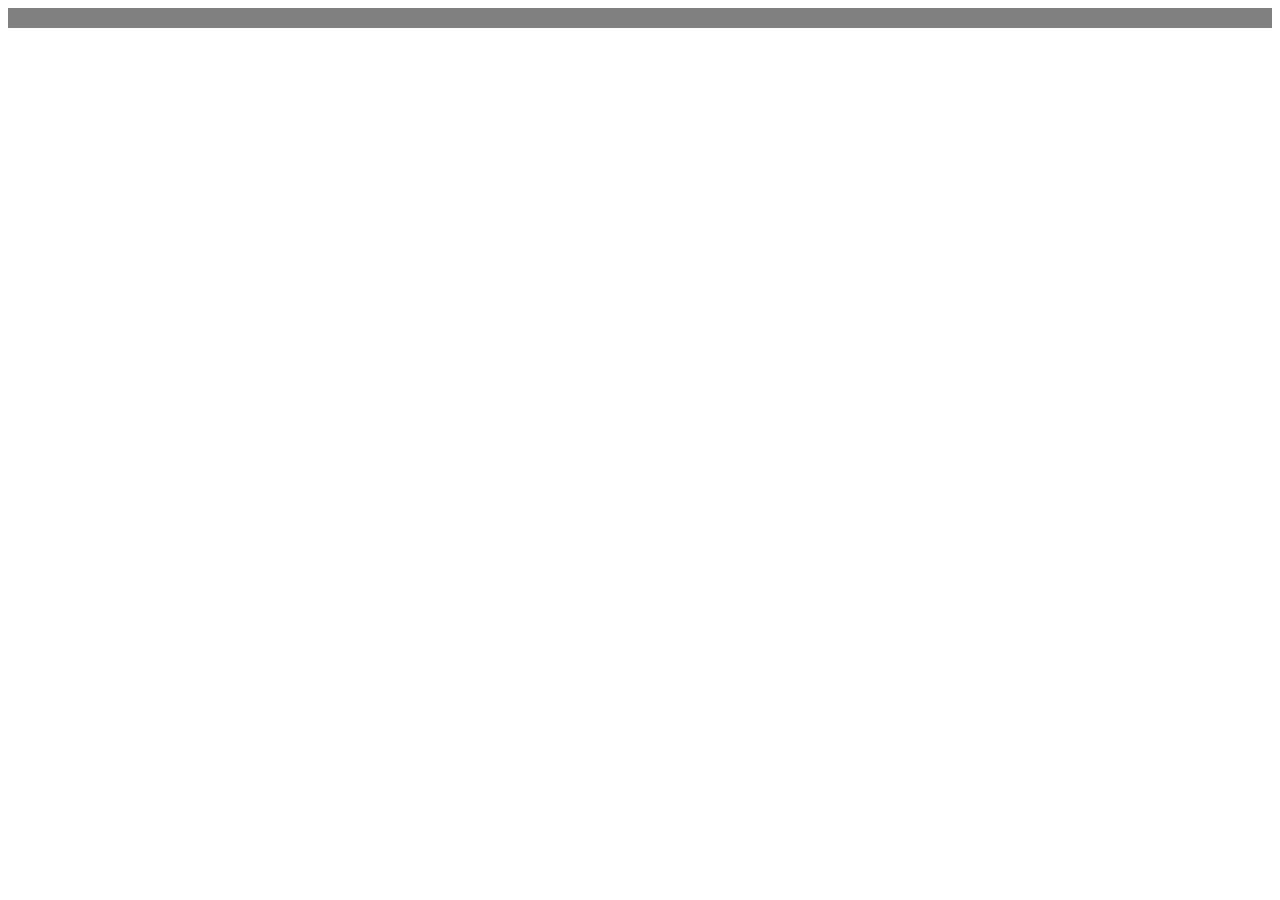
==== index.html @ 6a2b1675 "oijo" ====
<!doctype html>
<html>
<head>
<style>
	#box{
		background-color:gray;
		height:20px;
		overflow:hidden;
	}
	.a{
		background-color:red;
		width:0;
		height:20px;
		margin: 0 auto;
		transition:width .8s;
		-webkit-transition:width .8s;
	}
	#box:hover .a{
		width:100%;
		transition:width .8s;
		-webkit-transition:width .8s;
	}
</style>
</head>
<body>
<div id="box">
<div class="a"></div>
</div>
</body>
</html>
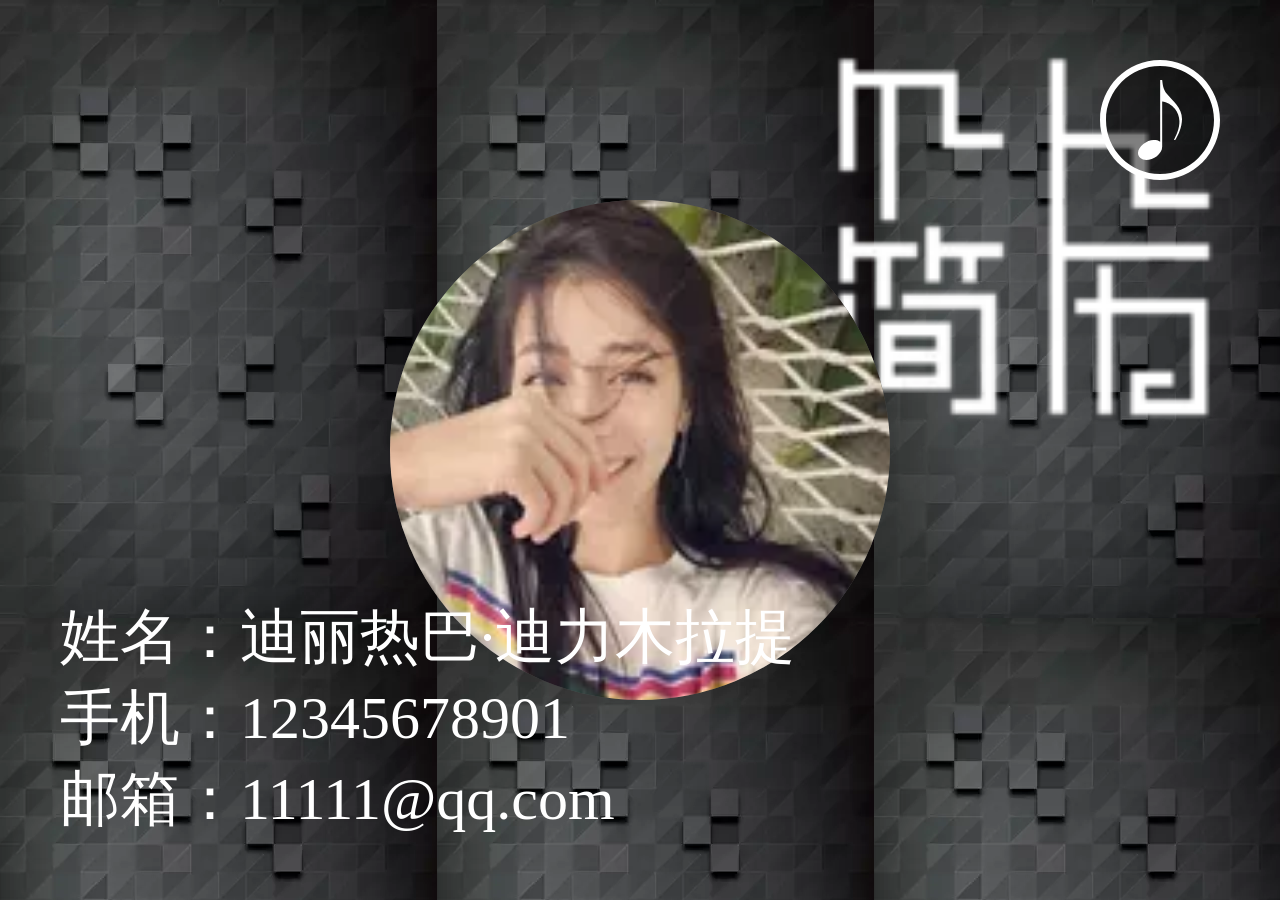
==== commit 09e5e141: "kk" ====
--- a/index.html
+++ b/index.html
@@ -1,32 +1,81 @@
-
-<!doctype html>
-<html>
+<!DOCTYPE html>
+<html lang="en">
 <head>
-<style>
-	#box{
-		background-color:gray;
-		height:20px;
-		overflow:hidden;
-	}
-	.a{
-		background-color:red;
-		width:0;
-		height:20px;
-		margin: 0 auto;
-		transition:width .8s;
-		-webkit-transition:width .8s;
-	}
-	#box:hover .a{
-		width:100%;
-		transition:width .8s;
-		-webkit-transition:width .8s;
-	}
-</style>
+    <meta charset="UTF-8">
+    <meta name="viewport" content="width=device-width, initial-scale=1.0">
+    <meta http-equiv="X-UA-Compatible" content="ie=edge">
+    <title>个人简历</title>
+    <link rel="stylesheet" href="./css/index.css">
+    <script>
+        let w = document.documentElement.clientWidth || document.body.clientWidth;
+        // w/640 = x/100
+        document.documentElement.style.fontSize = w/640*100 + 'px';
+    </script>
 </head>
 <body>
-<div id="box">
-<div class="a"></div>
-</div>
+    <div>
+        <div class="bgmIcon">
+            <a href="javascript:;" class="playBtn"></a>
+        </div>
+        <!-- 封面块 -->
+        <section class="coverBox  ">
+            <header>
+                <img src="./img/img01.jpg" alt="">
+            </header>
+            <div class="centerBox">
+                <img src="./img/img02.jpg" alt="">
+            </div>
+            <footer>
+                <ul>
+                    <li>姓名：迪丽热巴·迪力木拉提</li>
+                    <li>手机：12345678901</li>
+                    <li>邮箱：11111@qq.com</li>
+                </ul>
+            </footer>
+        </section>
+        <!-- 个人简介块 -->
+        <section class="myResume  hide ">
+            <div class="leftImg">
+                <img src="./img/img04.jpg" class="leftImg1" alt="">
+                <img src="./img/img05.jpg" class="leftImg2" alt="">
+            </div>
+            <div class='rightBox'>
+                <img src="./img/img03.jpg" class="imgReba" alt="">
+                <div class="centerNav">
+                    <img src="./img/img06.jpg" class="imgIcon" alt="">
+                    <span>个人简介......</span>
+                </div>
+                <div class="line"></div>
+                <ul>
+                    <li>姓名：迪丽热巴·迪力木拉提</li>
+                    <li>专业：演员吧</li>
+                    <li>学校：上海戏剧学院</li>
+                    <li>学历：本科</li>
+                    <li>出生年月：1992年6月</li>
+                    <li>婚姻状况：未婚</li>
+                    <li>联系方式：12345678901</li>
+                    <li>家庭住址：新疆乌鲁木齐</li>
+                    <li>爱好：吃</li>
+                    <li>应聘岗位：吃货CEO</li>
+                    <li>工作经验：5年</li>
+                </ul>  
+                <ul class="animateBox">
+                    <li></li>
+                    <li></li>
+                    <li></li>
+                    <li></li>
+                    <li></li>
+                </ul> 
+            </div>
+        </section>
+        <!-- 工作经历块 -->
+        <!-- <section class="workBox">
+            <div class="leftImg">
+                <img src="./img/img04.jpg" class="leftImg1" alt="">
+                <img src="./img/img05.jpg" class="leftImg2" alt="">
+            </div>
+            
+        </section> -->
+    </div>
 </body>
-</html>
-
+</html>
--- a/css/index.css
+++ b/css/index.css
@@ -0,0 +1,324 @@
+* {
+  margin: 0;
+  padding: 0;
+  list-style: none;
+}
+.hide {
+  display: none;
+}
+html,
+body {
+  width: 100%;
+  height: 100%;
+  position: absolute;
+  overflow: hidden;
+}
+.bgmIcon {
+  position: absolute;
+  right: .9rem;
+  top: .3rem;
+}
+.bgmIcon .playBtn {
+  position: absolute;
+  width: .6rem;
+  height: .6rem;
+  background: url(../img/music.svg) no-repeat;
+  background-size: 100% 100%;
+  z-index: 20;
+}
+.bgmIcon .playBtn.move {
+  animation: musicMove 1s linear infinite both;
+}
+.coverBox {
+  width: 100%;
+  height: 100%;
+  position: absolute;
+  overflow: hidden;
+  background-image: url('../img/bg.jpg');
+}
+.coverBox header {
+  position: relative;
+  margin-left: 4.1rem;
+  width: 2.07rem;
+  height: 2.04rem;
+  margin-top: 0.2rem;
+  margin-right: 0;
+}
+.coverBox header img {
+  width: 2rem;
+  animation: zoomInDown 1s;
+}
+.coverBox .centerBox {
+  display: block;
+  position: absolute;
+  top: 50%;
+  margin-top: -1.25rem;
+  left: 50%;
+  margin-left: -1.25rem;
+  width: 2.5rem;
+  height: 2.5rem;
+  border-radius: 50%;
+  background: #555555;
+  animation: flipInX 1s;
+}
+.coverBox .centerBox img {
+  position: absolute;
+  height: 100%;
+  width: 100%;
+  overflow: hidden;
+  border-radius: 50%;
+}
+.coverBox footer {
+  position: absolute;
+  left: 0.3rem;
+  bottom: 0.3rem;
+  font-size: 0.3rem;
+  color: #fff;
+  animation: fadeInLeftBig 1s;
+}
+.myResume {
+  width: 100%;
+  height: 100%;
+  position: absolute;
+  overflow: hidden;
+  background-image: url('../img/bg.jpg');
+}
+.myResume .leftImg .leftImg1 {
+  position: absolute;
+  left: .13rem;
+  top: 4rem;
+  animation: topMove 1s;
+}
+.myResume .leftImg .leftImg2 {
+  position: absolute;
+  left: .13rem;
+  bottom: 4rem;
+  animation: wobble 1s ;
+}
+.myResume .rightBox {
+  height: 100%;
+  width: 100%;
+  position: absolute;
+  overflow: hidden;
+  left: 1.5rem;
+  background: url('../img/bg02.jpg');
+  animation: bgMove 1s;
+}
+.myResume .rightBox .imgReba {
+  position: absolute;
+  top: 1rem;
+  left: 1.3rem;
+  animation: rotateIn 1s;
+}
+.myResume .rightBox .centerNav {
+  position: absolute;
+  top: 3.2rem;
+  left: 1rem;
+  animation: rotateInUpRight 1s;
+}
+.myResume .rightBox .centerNav .imgIcon {
+  display: inline-block;
+  margin-bottom: -0.1rem;
+}
+.myResume .rightBox .centerNav span {
+  font-size: .4rem;
+  display: inline-block;
+  font-weight: bold;
+}
+.myResume .rightBox .line {
+  top: 4.5rem;
+  left: 1rem;
+  position: absolute;
+  color: #000;
+  border: 1px solid #000;
+  animation: lineMove .8s infinite both;
+}
+.myResume .rightBox ul {
+  position: absolute;
+  top: 4.6rem;
+  left: .8rem;
+  animation: navMove 1s;
+}
+.myResume .rightBox ul li {
+  font-size: .3rem;
+  line-height: .5rem;
+}
+.myResume .rightBox .animateBox {
+  left: 2.4rem;
+}
+.myResume .rightBox .animateBox li {
+  display: inline-block;
+  position: relative;
+  top: 5.3rem;
+  height: .4rem;
+  width: .4rem;
+  background: gray;
+  margin-left: -0.2rem;
+  animation: boxMove 1s infinite;
+}
+@-webkit-keyframes flipInX {
+  from {
+    -webkit-transform: perspective(400px) rotate3d(1, 0, 0, 90deg);
+    transform: perspective(400px) rotate3d(1, 0, 0, 90deg);
+    -webkit-animation-timing-function: ease-in;
+    animation-timing-function: ease-in;
+    opacity: 0;
+  }
+  40% {
+    -webkit-transform: perspective(400px) rotate3d(1, 0, 0, -20deg);
+    transform: perspective(400px) rotate3d(1, 0, 0, -20deg);
+    -webkit-animation-timing-function: ease-in;
+    animation-timing-function: ease-in;
+  }
+  60% {
+    -webkit-transform: perspective(400px) rotate3d(1, 0, 0, 10deg);
+    transform: perspective(400px) rotate3d(1, 0, 0, 10deg);
+    opacity: 1;
+  }
+  80% {
+    -webkit-transform: perspective(400px) rotate3d(1, 0, 0, -5deg);
+    transform: perspective(400px) rotate3d(1, 0, 0, -5deg);
+  }
+  to {
+    -webkit-transform: perspective(400px);
+    transform: perspective(400px);
+  }
+}
+@-webkit-keyframes zoomInDown {
+  from {
+    opacity: 0;
+    -webkit-transform: scale3d(0.1, 0.1, 0.1) translate3d(0, -1000px, 0);
+    transform: scale3d(0.1, 0.1, 0.1) translate3d(0, -1000px, 0);
+    -webkit-animation-timing-function: cubic-bezier(0.55, 0.055, 0.675, 0.19);
+    animation-timing-function: cubic-bezier(0.55, 0.055, 0.675, 0.19);
+  }
+  60% {
+    opacity: 1;
+    -webkit-transform: scale3d(0.475, 0.475, 0.475) translate3d(0, 60px, 0);
+    transform: scale3d(0.475, 0.475, 0.475) translate3d(0, 60px, 0);
+    -webkit-animation-timing-function: cubic-bezier(0.175, 0.885, 0.32, 1);
+    animation-timing-function: cubic-bezier(0.175, 0.885, 0.32, 1);
+  }
+}
+@-webkit-keyframes fadeInLeftBig {
+  from {
+    opacity: 0;
+    -webkit-transform: translate3d(-2000px, 0, 0);
+    transform: translate3d(-2000px, 0, 0);
+  }
+  to {
+    opacity: 1;
+    -webkit-transform: translate3d(0, 0, 0);
+    transform: translate3d(0, 0, 0);
+  }
+}
+@keyframes musicMove {
+  from {
+    transform: rotate(0deg);
+  }
+  to {
+    transform: rotate(360deg);
+  }
+}
+@keyframes lineMove {
+  from {
+    width: 0rem;
+  }
+  to {
+    width: 3rem;
+  }
+}
+@keyframes topMove {
+  from {
+    transform: translateY(-6rem);
+  }
+  to {
+    transform: translateY(4rem);
+  }
+}
+@keyframes boxMove {
+  from {
+    transform: scale(0.1);
+  }
+  to {
+    transform: scale(1);
+  }
+}
+@-webkit-keyframes wobble {
+  from {
+    -webkit-transform: translate3d(0, 0, 0);
+    transform: translate3d(0, 0, 0);
+  }
+  15% {
+    -webkit-transform: translate3d(-25%, 0, 0) rotate3d(0, 0, 1, -5deg);
+    transform: translate3d(-25%, 0, 0) rotate3d(0, 0, 1, -5deg);
+  }
+  30% {
+    -webkit-transform: translate3d(20%, 0, 0) rotate3d(0, 0, 1, 3deg);
+    transform: translate3d(20%, 0, 0) rotate3d(0, 0, 1, 3deg);
+  }
+  45% {
+    -webkit-transform: translate3d(-15%, 0, 0) rotate3d(0, 0, 1, -3deg);
+    transform: translate3d(-15%, 0, 0) rotate3d(0, 0, 1, -3deg);
+  }
+  60% {
+    -webkit-transform: translate3d(10%, 0, 0) rotate3d(0, 0, 1, 2deg);
+    transform: translate3d(10%, 0, 0) rotate3d(0, 0, 1, 2deg);
+  }
+  75% {
+    -webkit-transform: translate3d(-5%, 0, 0) rotate3d(0, 0, 1, -1deg);
+    transform: translate3d(-5%, 0, 0) rotate3d(0, 0, 1, -1deg);
+  }
+  to {
+    -webkit-transform: translate3d(0, 0, 0);
+    transform: translate3d(0, 0, 0);
+  }
+}
+@-webkit-keyframes rotateIn {
+  from {
+    -webkit-transform-origin: center;
+    transform-origin: center;
+    -webkit-transform: rotate3d(0, 0, 1, -200deg);
+    transform: rotate3d(0, 0, 1, -200deg);
+    opacity: 0;
+  }
+  to {
+    -webkit-transform-origin: center;
+    transform-origin: center;
+    -webkit-transform: translate3d(0, 0, 0);
+    transform: translate3d(0, 0, 0);
+    opacity: 1;
+  }
+}
+@keyframes rotateInUpRight {
+  from {
+    -webkit-transform-origin: right bottom;
+    transform-origin: right bottom;
+    -webkit-transform: rotate3d(0, 0, 1, -90deg);
+    transform: rotate3d(0, 0, 1, -90deg);
+    opacity: 0;
+  }
+  to {
+    -webkit-transform-origin: right bottom;
+    transform-origin: right bottom;
+    -webkit-transform: translate3d(0, 0, 0);
+    transform: translate3d(0, 0, 0);
+    opacity: 1;
+  }
+}
+@keyframes bgMove {
+  from {
+    opacity: 0;
+  }
+  to {
+    opacity: 1;
+  }
+}
+@keyframes navMove {
+  from {
+    transform: scale(0);
+  }
+  to {
+    transform: scale(1);
+  }
+}
